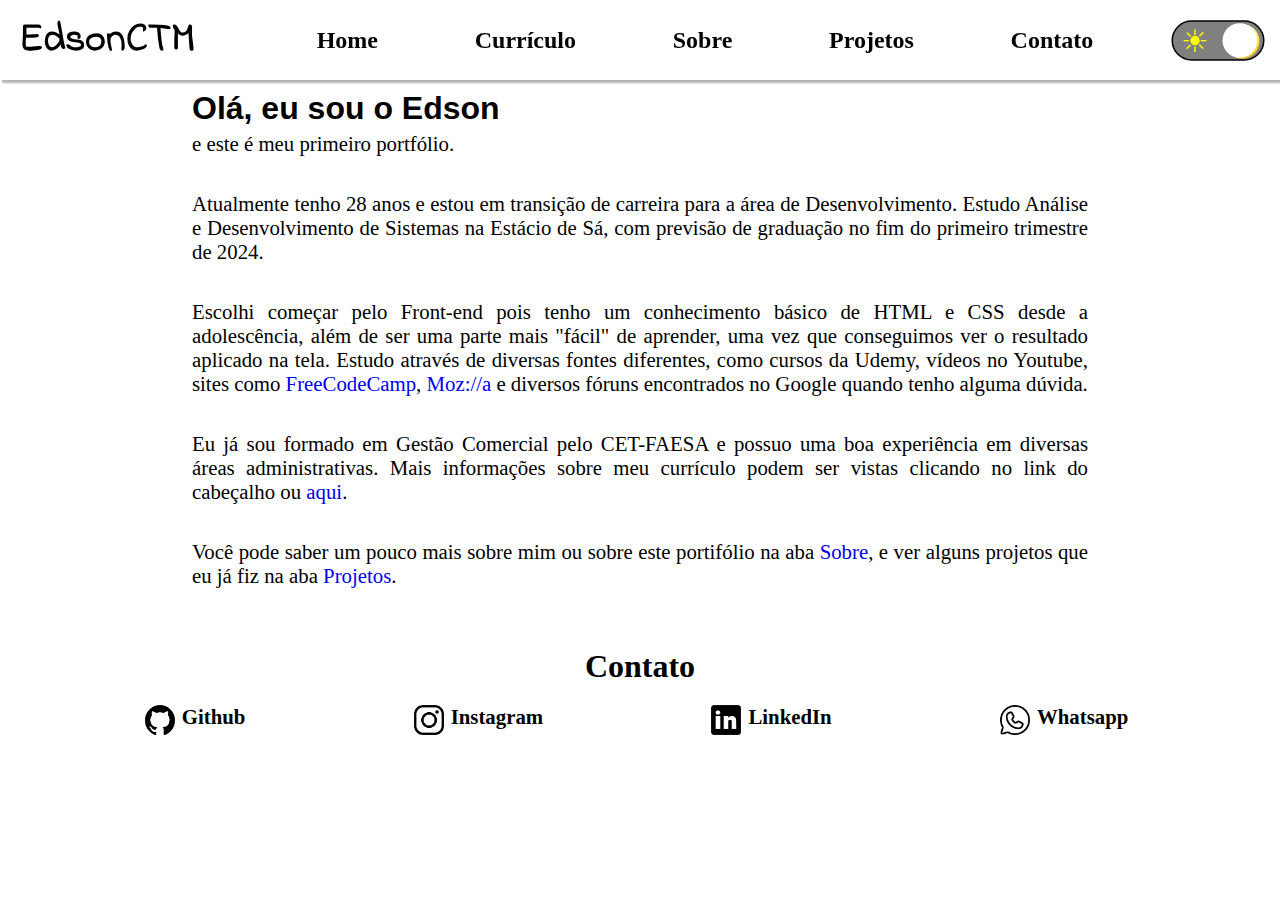
==== index.html @ 8d6e42a9 "Portifólio 1.0" ====
<!DOCTYPE html>
<html lang="pt-br">
<head>
    <meta charset="UTF-8">
    <meta http-equiv="X-UA-Compatible" content="IE=edge">
    <meta name="viewport" content="width=device-width, initial-scale=1.0">
    <title>Portfólio EdsonCTM</title>
    <link rel="stylesheet" href="estilobase.css">
</head>
<body>
    <header>
        <p id="logo">EdsonCTM</p>
        <nav id="navHeader">
            <a href="#">Home</a>
            <a href="./Curriculo/curriculo.html">Currículo</a>
            <a href="./Sobre/sobre.html">Sobre</a>
            <a href="./Projetos/projetos.html">Projetos</a>
            <a href="#contato">Contato</a>
        </nav>

        <!--A div abaixo é para o botão de modo noturno-->

        <div id="botoesMenu">
            <input type="checkbox" id="darkMode">
            <label for="darkMode" id="labelDarkMode">
                <span id="sun">&#x2600</span>
                <span id="moon">&#x1F31B</span>
                <div id="rollball"></div>
            </label>
            
        </div>
    </header>
       
    <main>
        <h1>Olá, eu sou o Edson</h1>
        
        <p>e este é meu primeiro portfólio. </p> <br> <br>

            <p>Atualmente tenho 28 anos e estou em transição de carreira para a área de Desenvolvimento. Estudo Análise e Desenvolvimento de Sistemas na Estácio de Sá, com previsão de graduação no fim do primeiro trimestre de 2024.</p> <br> <br>
            
            <p>Escolhi começar pelo Front-end pois tenho um conhecimento básico de HTML e CSS desde a adolescência, além de ser uma parte mais "fácil" de aprender, uma vez que conseguimos ver o resultado aplicado na tela. Estudo através de diversas fontes diferentes, como cursos da Udemy, vídeos no Youtube, sites como <a href="https://www.freecodecamp.org/" target="_blank">FreeCodeCamp</a>, <a href="https://tableless.com.br/moza/" target="_blank">Moz://a</a> e diversos fóruns encontrados no Google quando tenho alguma dúvida.</p> <br><br>
            
            <p>Eu já sou formado em Gestão Comercial pelo CET-FAESA e possuo uma boa experiência em diversas áreas administrativas. Mais informações sobre meu currículo podem ser vistas clicando no link do cabeçalho ou <a href="./Curriculo/curriculo.html">aqui</a>.</p> <br> <br>
            
            <p>Você pode saber um pouco mais sobre mim ou sobre este portifólio na aba <a href="./Sobre/sobre.html">Sobre</a>, e ver alguns projetos que eu já fiz na aba <a href="./Projetos/projetos.html">Projetos</a>.</p>
        
    </main>

    <footer>
        <p>Contato</p>
        <div id="contato">
             <a href="https://github.com/Edsonctm" target="_blank" class="icon"><img src="./imagens/github-icon.png" alt=""><span class="icon">Github</span></a>
            <a href="https://www.instagram.com/edsonctm/" target="_blank" class="icon"><img src="./imagens/instagram-icon.png" alt=""><span class="icon">Instagram</span></a>
            <a href="https://www.linkedin.com/in/edsontorres/" target="_blank" class="icon"><img src="./imagens/linkedin-icon.png" alt=""><span class="icon">LinkedIn</span></a>
            <a href="https://wa.me/5527981679958" target="_blank" class="icon"><img src="./imagens/whatsapp-icon.png" alt=""><span class="icon">Whatsapp</span></a>
        </div>
    </footer>

    <script src="header.js"></script>
</body>
</html>
---- estilobase.css ----
/*Esse código de estilo é a base do portfólio, ou seja, faz o "esqueleto" do site, para manter todas as páginas padronizadas*/

@import url('https://fonts.googleapis.com/css2?family=Great+Vibes&family=Indie+Flower&display=swap');


* {
    border: 0px;
    margin: 0px;
    padding: 0px;
    text-decoration: none;
}

:root {
    --logotext: 'Indie flower';

    /*Colors for the Dark Mode*/
    --DM-BKColor: #121212;
    --DM-BKHeader: #3B3A3A;
    --DM-Letters: #E6E4E3;
    --DM-Links: rgb(55, 248, 255);
    --black: black;
    --white: white;

    /*Color for Clear Mode*/
    --CM-BKColor: #E6E4E3;
    --CM-BKHeader: rgb(255, 255, 255); 
}

body{
    background-color: var(--white);
    color: black;
    transition: background-color 0.5s, color 0.5s;
}

body.dark {
    background-color: var(--DM-BKColor);
    color: white;
}

header {
    height: 80px;
    min-width: 520px;
    background-color: var(--white);
    display: flex;
    justify-content: space-around;
    position: fixed;
    top: 0;
    width: 100%;
    box-shadow: 2px 3px 2px rgba(0, 0, 0, 0.3);
}


body.dark header {
    background-color: var(--DM-BKHeader);
    box-shadow: 2px 3px 2px rgba(255, 255, 255, 0.3);
    transition: background-color 0.5s;
}

#navHeader {
    display: flex;
    justify-content: space-evenly;
    width: 75%;
}

#navHeader a{
    padding: 10px 5px;
    color: var(--black);
    font-size: 1.5em;
    margin: auto 0px;
    font-weight: bold;
    font-family: Georgia, 'Times New Roman', Times, serif;
    transition: color 0.5s, transform 0.5s;
}

body.dark #navHeader a{
    color: var(--white);
}

#navHeader a:hover{
    transform: scale(1.1);
    transform: translateY(-30%);
}

#logo {
    display: inline-block;
    position: relative;
    width: 15%;
    font-family: var(--logotext);
    color: var(--black);
    font-size: 2.5em;
    font-weight: bold;
    margin: auto 0px;
    text-align: center;
}

body.dark #logo {
    color: var(--white);
    transition: color 0.5s
}

#logo:hover {
    cursor: pointer;
}


/*Inicio da configuração do botão Dark Mode */

#botoesMenu{
    margin: auto 0px;    
}

#darkMode{
    width: 10%;
    display: none;
} 

#labelDarkMode{
    border: 1px solid black;
    background-color: gray;
    border-radius: 50px;
    cursor: pointer;

    display: flex;
    align-items: center;
    justify-content: space-between;
    padding: 5px;
    position: relative;
    height: 15px;
    width: 50px;
    left: -20px;
    transform: scale(1.5);
}

#rollball{
    background-color: var(--white);
    border-radius: 50%;
    position: absolute;
    left: 3px;
    height: 23px;
    width: 23px;

    transform: translateX(30px);
    transition: transform 0.3s linear;
}

#darkMode:checked + #labelDarkMode #rollball {
    transform: translateX(0px);
}

#labelDarkMode span{
    font-size: 1.3em;
}

#sun{
    color: yellow;
}

#moon{
    position: relative;
    left: 5px;
}

/*Fim da configuração do botão Dark Mode*/ 

main {
    margin-top: 90px;
    width: 70%;
    margin: 90px auto 0px auto;
    padding-bottom: 30px;
}

h1 {
    font-family: Arial, Helvetica, sans-serif;
    margin: 5px 0px;
}

p {
    font-family: Cambria, Cochin, Georgia, Times, 'Times New Roman', serif;
    text-align: justify;
    font-size: 1.3em;
}



/*Configuração do rodapé*/ 
footer{
    padding: 30px 0px;
}


footer p{
    color: var(--black);
    text-align: center;
    font-size: 2em;
    font-family: Georgia, 'Times New Roman', Times, serif;
    font-weight: bold;
    margin-bottom: 20px;
    text-indent: 0px;
}

body.dark footer p{
    color: var(--white);
}

#contato {
    width: 90%;
    display: flex;
    justify-content: space-around;
    margin: 10px auto;
}

.icon{
    display: flex;
    height: 30px;
}

body.dark footer img{
    display: none;
}

span.icon{
    text-align: center;
    color: var(--black);
    margin: auto 7px;
    font-size: 1.3em;
    font-weight: bold;

}

body.dark span.icon{
    color: var(--white);
}

.icon:hover{
    transform: scale(1.1);
    transition: transform .5s;
}


/*Fim da configuração do rodapé*/

/*Inicio da responsividade */

@media screen and (max-width: 980px){
    #logo {
        display: none;
    }
}

@media screen and (max-width: 660px){
    #navHeader {
        flex-wrap: wrap;
    }

    #navHeader a {
        font-size: 1.2em;
        margin: 0px 20px;
    }

    #contato{
        display: flex;
        flex-direction: column;
    }

    #contato a{
        justify-content: center;
        
    }
    #contato a img{
       display: none;
    }
}

@media screen and (max-width:500px){

    header {
        justify-content: start;
    }

    #navHeader {
        flex-direction: column;
        width: 50%;
        justify-content: start;
        align-items: flex-start;
    }

    #navHeader a {
        width: auto;
        font-size: 0.8em;
        padding: 5px 0px;
    }

    #labelDarkMode {
        transform: scale(1);
    }

@media screen and (max-width:300px){
    
        #labelDarkMode {
        left: -110px;
        top: 20px;
    }
}}

/*Fim da responsividade */
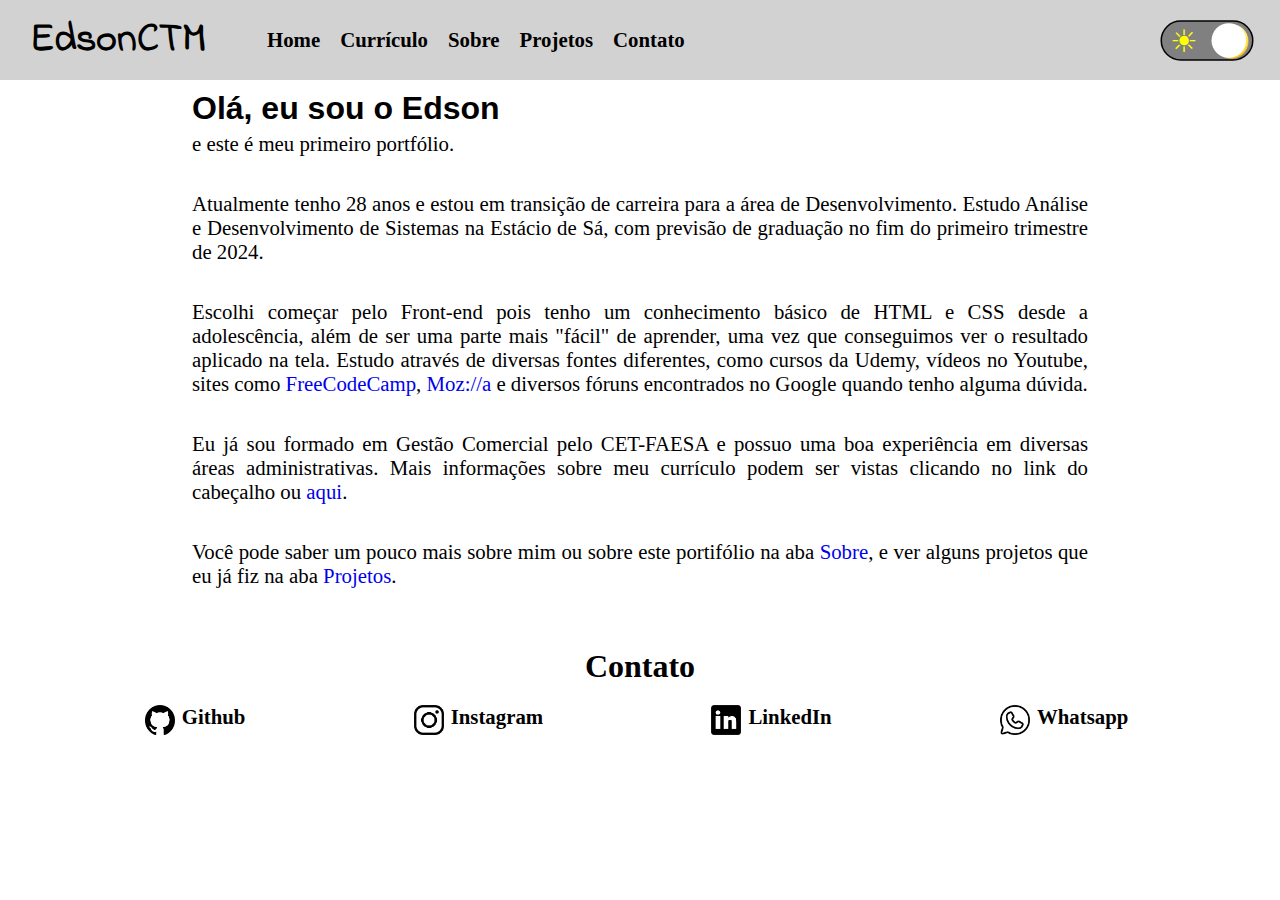
==== commit bb6a3507: "Atualização" ====
--- a/index.html
+++ b/index.html
@@ -27,8 +27,10 @@
                 <span id="moon">&#x1F31B</span>
                 <div id="rollball"></div>
             </label>
-            
         </div>
+
+        <!--Fim do botão de modo noturno-->
+
     </header>
        
     <main>
--- a/estilobase.css
+++ b/estilobase.css
@@ -40,36 +40,37 @@
 header {
     height: 80px;
     min-width: 520px;
-    background-color: var(--white);
+    background-color: rgb(211, 210, 210);
     display: flex;
     justify-content: space-around;
     position: fixed;
     top: 0;
     width: 100%;
-    box-shadow: 2px 3px 2px rgba(0, 0, 0, 0.3);
 }
 
 
 body.dark header {
     background-color: var(--DM-BKHeader);
-    box-shadow: 2px 3px 2px rgba(255, 255, 255, 0.3);
     transition: background-color 0.5s;
 }
 
 #navHeader {
     display: flex;
-    justify-content: space-evenly;
-    width: 75%;
+    justify-content: start;
+    width: 70%;
+    max-width: 1000px;
 }
 
 #navHeader a{
     padding: 10px 5px;
     color: var(--black);
-    font-size: 1.5em;
+    font-size: 1.3em;
     margin: auto 0px;
+    padding: 5px 10px;
     font-weight: bold;
     font-family: Georgia, 'Times New Roman', Times, serif;
-    transition: color 0.5s, transform 0.5s;
+    
+    
 }
 
 body.dark #navHeader a{
@@ -77,8 +78,7 @@
 }
 
 #navHeader a:hover{
-    transform: scale(1.1);
-    transform: translateY(-30%);
+    border-top: 2px solid red;
 }
 
 #logo {
@@ -99,7 +99,7 @@
 }
 
 #logo:hover {
-    cursor: pointer;
+    cursor: none;
 }
 
 
@@ -245,6 +245,10 @@
     #logo {
         display: none;
     }
+
+    main {
+        width: 90%
+    }
 }
 
 @media screen and (max-width: 660px){
@@ -264,6 +268,8 @@
 
     #contato a{
         justify-content: center;
+        margin: 10px 0px;
+        font-size: 1.3em;
         
     }
     #contato a img{
@@ -271,12 +277,12 @@
     }
 }
 
-@media screen and (max-width:500px){
+@media screen and (max-width:562px){
 
     header {
         justify-content: start;
     }
-
+    
     #navHeader {
         flex-direction: column;
         width: 50%;
@@ -294,12 +300,18 @@
         transform: scale(1);
     }
 
+    #sun, #moon{
+        transform: scale(0.6);
+    }
+
 @media screen and (max-width:300px){
     
         #labelDarkMode {
         left: -110px;
         top: 20px;
     }
+
+    
 }}
 
 /*Fim da responsividade */